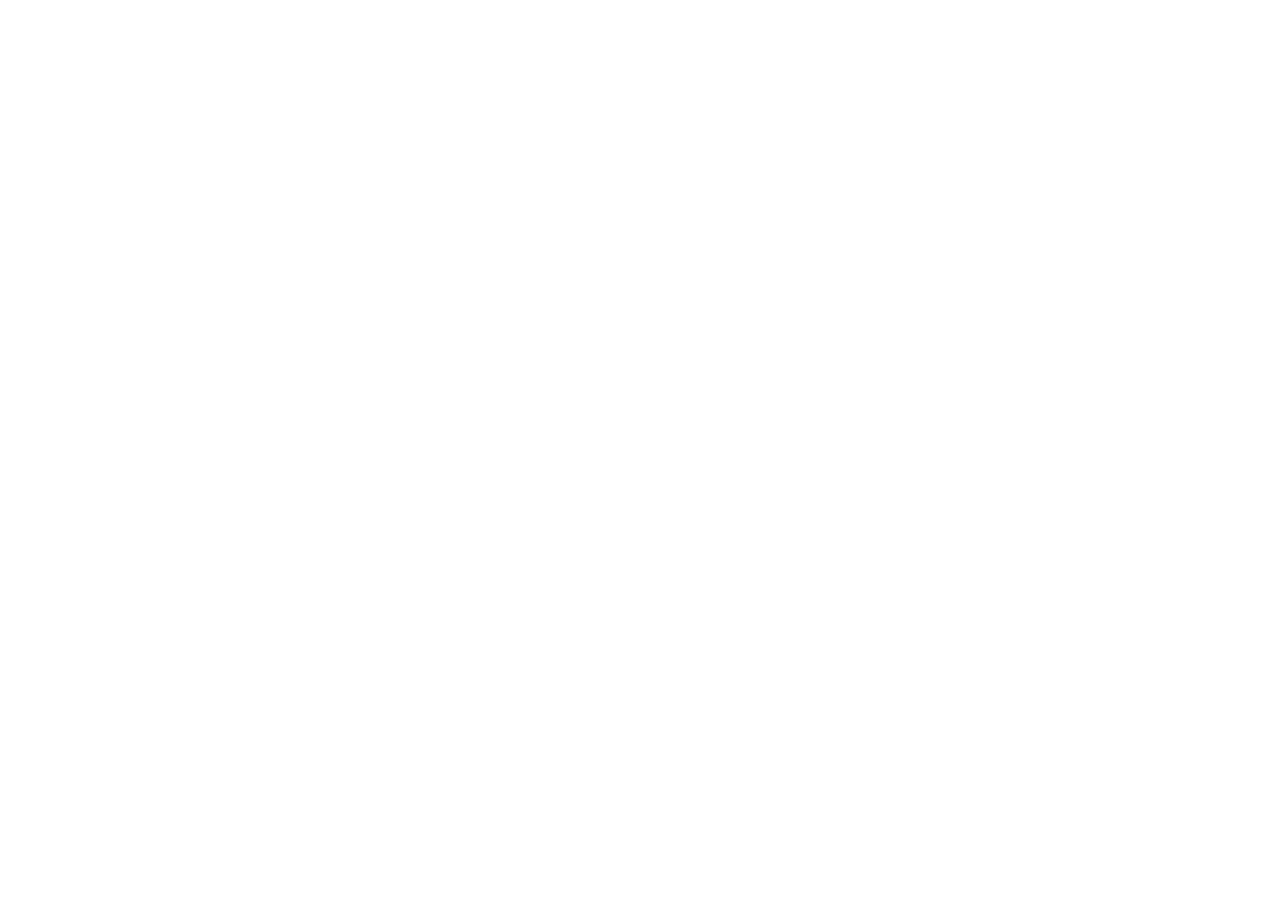
==== projeto_04_blog_noticias/index.html @ 4b63ac45 "iniciando o projeto" ====
<!DOCTYPE html>
<html lang="pt-br">
<head>
    <meta charset="UTF-8">
    <meta name="viewport" content="width=device-width, initial-scale=1.0">
    <title>Portal de Notícias</title>

    <link rel="stylesheet" href="styles/index.css">

</head>
<body>
    
</body>
</html>
---- projeto_04_blog_noticias/styles/index.css ----
@import url(index.css);
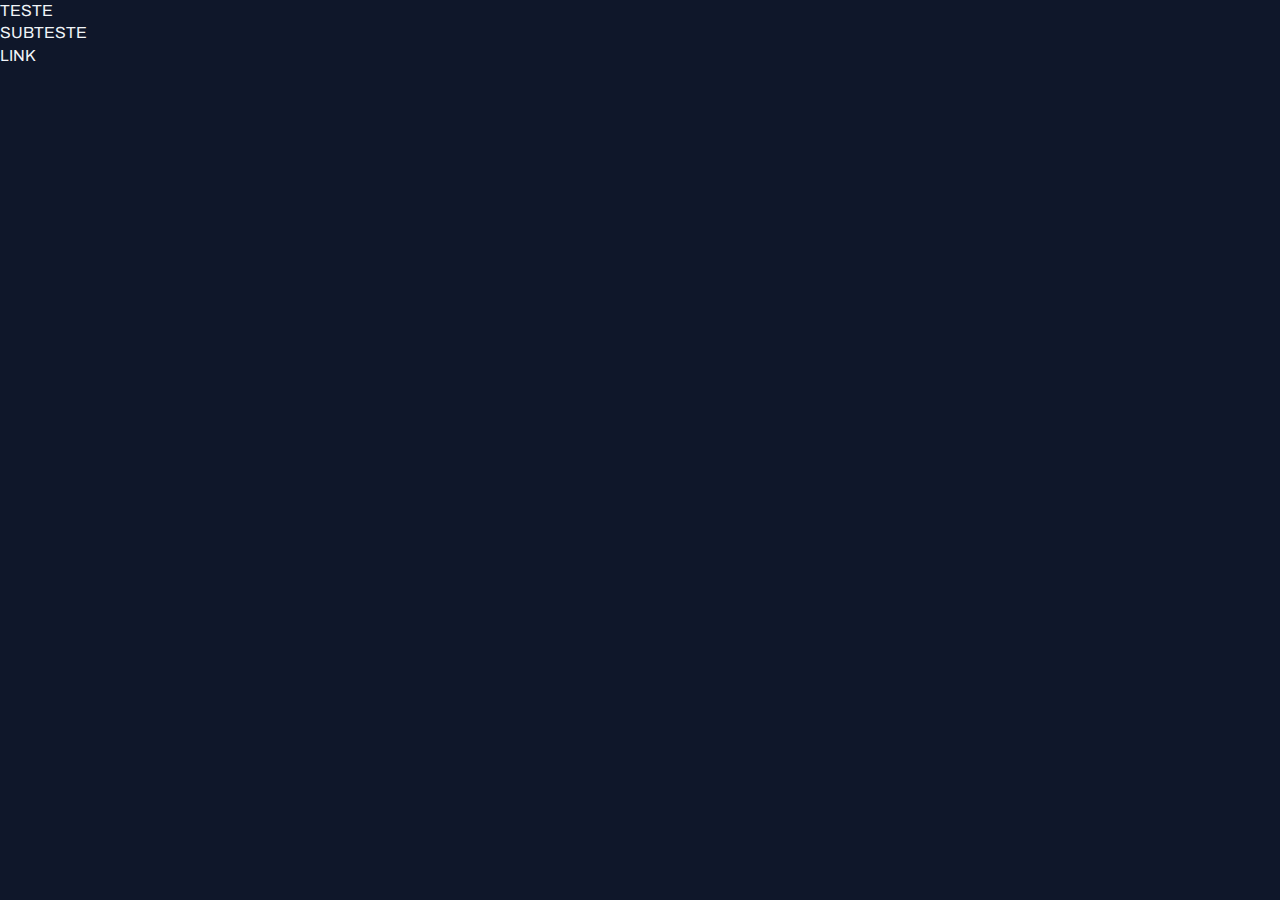
==== commit 90b7e5e0: "organizando assets" ====
--- a/projeto_04_blog_noticias/index.html
+++ b/projeto_04_blog_noticias/index.html
@@ -1,14 +1,22 @@
 <!DOCTYPE html>
 <html lang="pt-br">
 <head>
+
+    <link rel="preconnect" href="https://fonts.googleapis.com">
+    <link rel="preconnect" href="https://fonts.gstatic.com" crossorigin>
+
+    
     <meta charset="UTF-8">
     <meta name="viewport" content="width=device-width, initial-scale=1.0">
     <title>Portal de Notícias</title>
 
     <link rel="stylesheet" href="styles/index.css">
+    <link href="https://fonts.googleapis.com/css2?family=Archivo:ital,wght@0,100..900;1,100..900&display=swap" rel="stylesheet">
 
 </head>
 <body>
-    
+    <h1>TESTE</h1>
+    <H2>SUBTESTE</H2>
+    <a href="#">LINK</a>
 </body>
 </html>--- a/projeto_04_blog_noticias/styles/index.css
+++ b/projeto_04_blog_noticias/styles/index.css
@@ -1 +1 @@
-@import url(index.css);+@import url(global.css);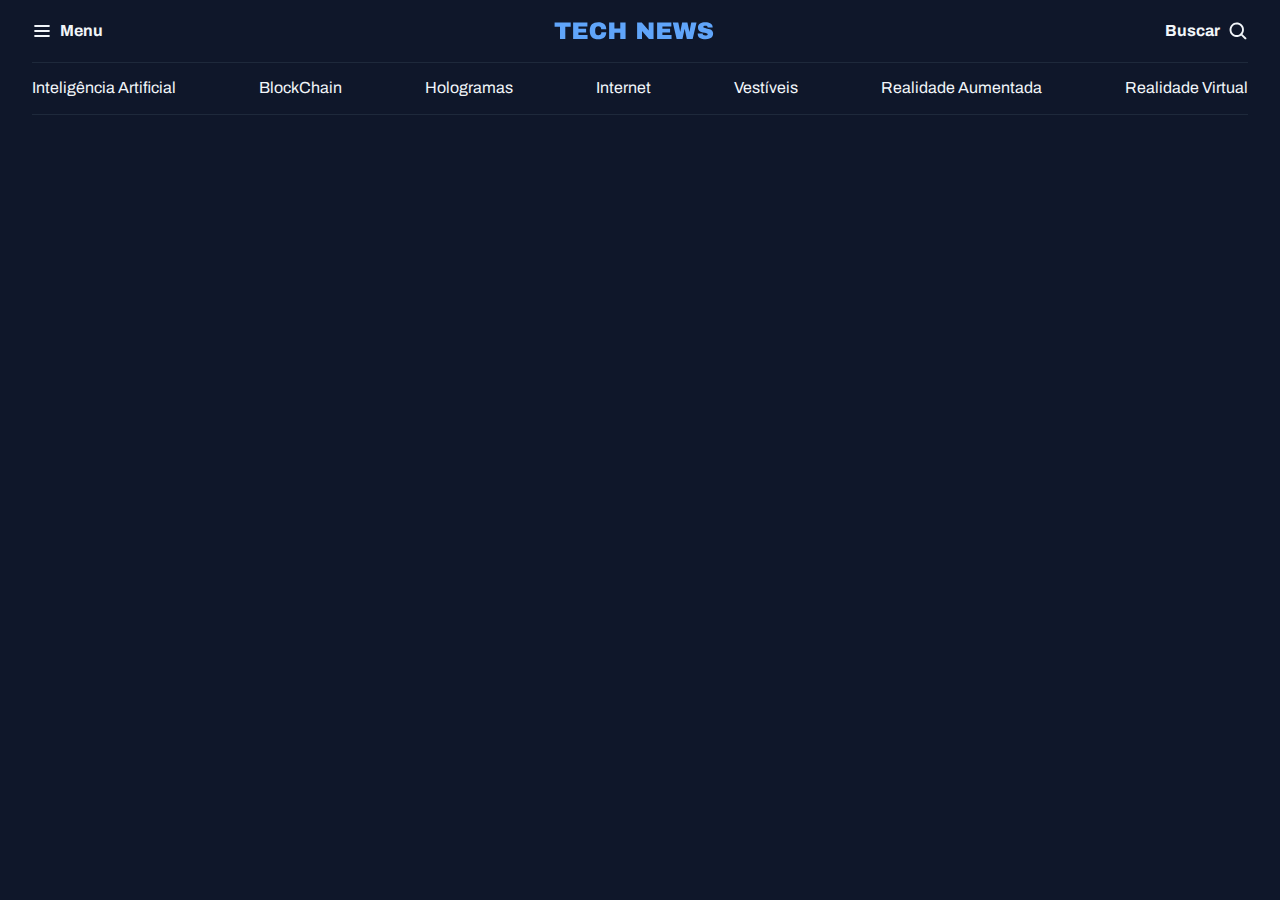
==== commit 0526d687: "criando e estilizando o header" ====
--- a/projeto_04_blog_noticias/index.html
+++ b/projeto_04_blog_noticias/index.html
@@ -15,8 +15,34 @@
 
 </head>
 <body>
-    <h1>TESTE</h1>
-    <H2>SUBTESTE</H2>
-    <a href="#">LINK</a>
+    <header class="container">
+        <nav id="primary" class="grid grid-flow-col">
+            <div>
+                <img src="assets/icons/List.svg" alt="listagem de menu">
+                <strong>Menu</strong>
+            </div>
+            
+            <div>
+                <img src="assets/logo.svg" alt="Tech News">
+            </div>
+
+            <div>
+                <strong>Buscar</strong>
+                <img src="assets/icons/MagnifyingGlass.svg" alt="icone de lupa para pesquisa">
+            </div>
+        </nav>
+
+        <nav id="secondary" class="grid grid-flow-col">
+            
+            <a href="#">Inteligência Artificial</a>
+            <a href="#">BlockChain</a>
+            <a href="#">Hologramas</a>
+            <a href="#">Internet</a>
+            <a href="#">Vestíveis</a>
+            <a href="#">Realidade Aumentada</a>
+            <a href="#">Realidade Virtual</a>
+
+        </nav>
+    </header>
 </body>
 </html>--- a/projeto_04_blog_noticias/styles/index.css
+++ b/projeto_04_blog_noticias/styles/index.css
@@ -1 +1,2 @@
-@import url(global.css);+@import url(global.css);
+@import url(header.css);
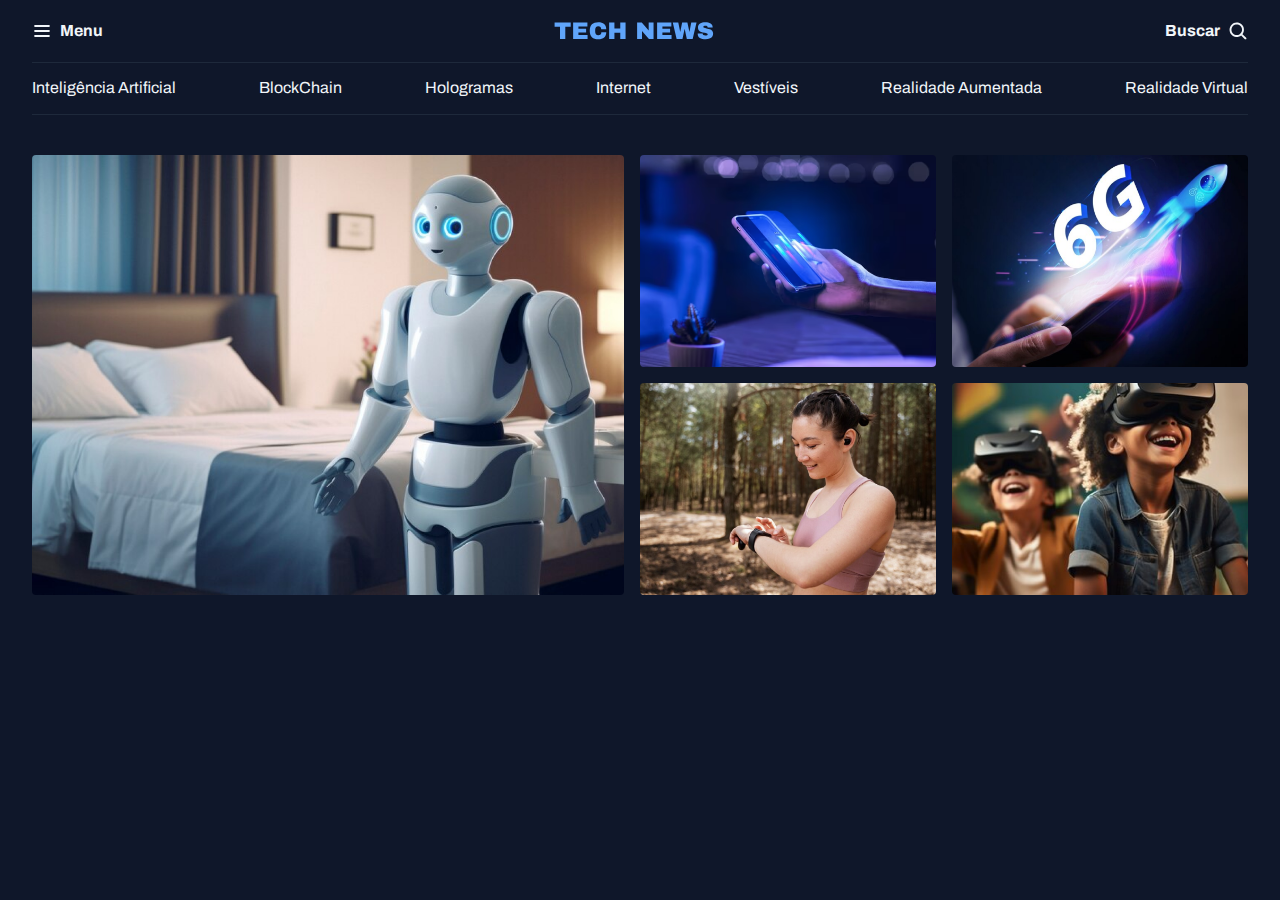
==== commit fa38a1b8: "estruturando a seção destaques" ====
--- a/projeto_04_blog_noticias/index.html
+++ b/projeto_04_blog_noticias/index.html
@@ -44,5 +44,28 @@
 
         </nav>
     </header>
+
+    <main class="grid container">
+        <section id="featured" class="grid grid-flow-col gap-16">
+            <div>
+                <img src="assets/images/Image 01.png" alt="">
+            </div>
+            <div class="grid grid-cols-2 gap-16">
+                <div>
+                    <img src="assets/images/Image 02.png" alt="">
+                </div>
+                <div>
+                    <img src="assets/images/Image 03.png" alt="">
+                </div>
+                <div>
+                    <img src="assets/images/Image 04.png" alt="">
+                </div>
+                <div>
+                    <img src="assets/images/Image 05.png" alt="">
+                </div>
+
+            </div>
+        </section>
+    </main>
 </body>
 </html>--- a/projeto_04_blog_noticias/styles/index.css
+++ b/projeto_04_blog_noticias/styles/index.css
@@ -1,2 +1,6 @@
 @import url(global.css);
+@import url(utility.css);
 @import url(header.css);
+@import url(sections.css);
+
+
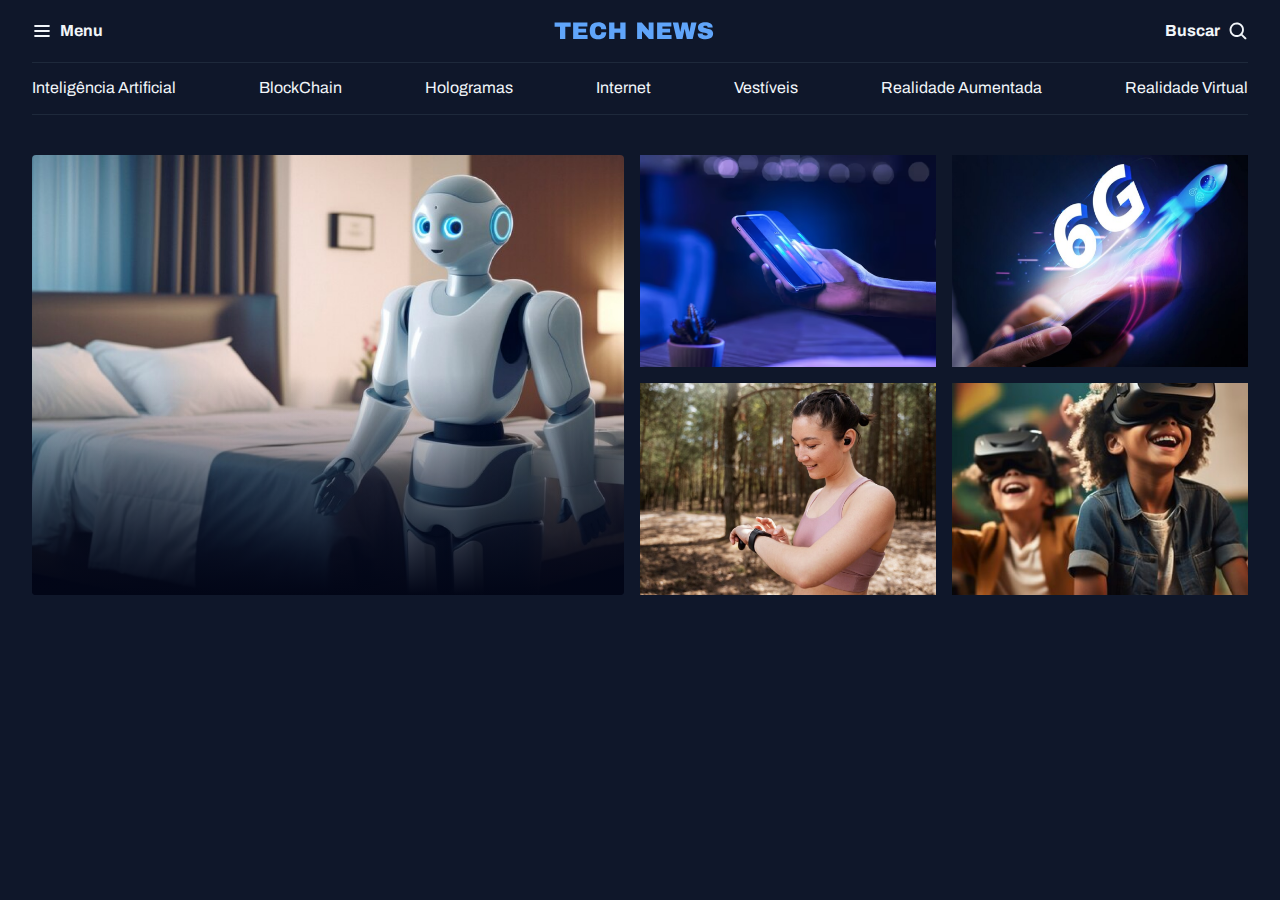
==== commit 6a6dc1bd: "adicionando fundo com degrade" ====
--- a/projeto_04_blog_noticias/index.html
+++ b/projeto_04_blog_noticias/index.html
@@ -47,7 +47,7 @@
 
     <main class="grid container">
         <section id="featured" class="grid grid-flow-col gap-16">
-            <div>
+            <div class="card">
                 <img src="assets/images/Image 01.png" alt="">
             </div>
             <div class="grid grid-cols-2 gap-16">
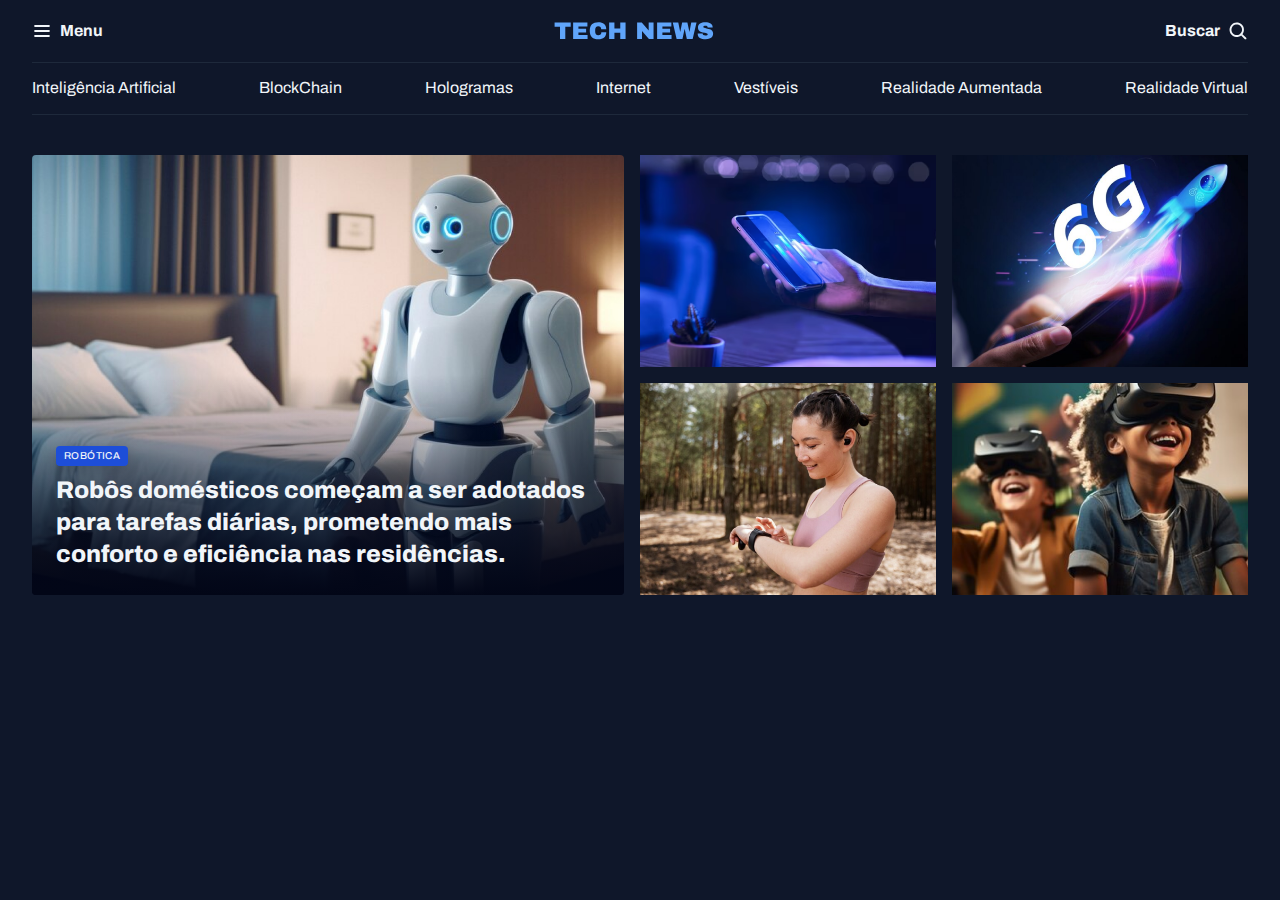
==== commit 1cc9eb73: "ajustando conteudo do card" ====
--- a/projeto_04_blog_noticias/index.html
+++ b/projeto_04_blog_noticias/index.html
@@ -47,9 +47,18 @@
 
     <main class="grid container">
         <section id="featured" class="grid grid-flow-col gap-16">
-            <div class="card">
+            <figure class="card">
                 <img src="assets/images/Image 01.png" alt="">
-            </div>
+
+                <figcaption>
+                    <span class="content-tag">Robótica</span>
+                    <h2 class="text-2xl"> 
+                        Robôs domésticos começam a ser adotados para
+                         tarefas diárias, prometendo mais conforto e 
+                         eficiência nas residências.
+                    </h2>
+                </figcaption>
+            </figure>
             <div class="grid grid-cols-2 gap-16">
                 <div>
                     <img src="assets/images/Image 02.png" alt="">
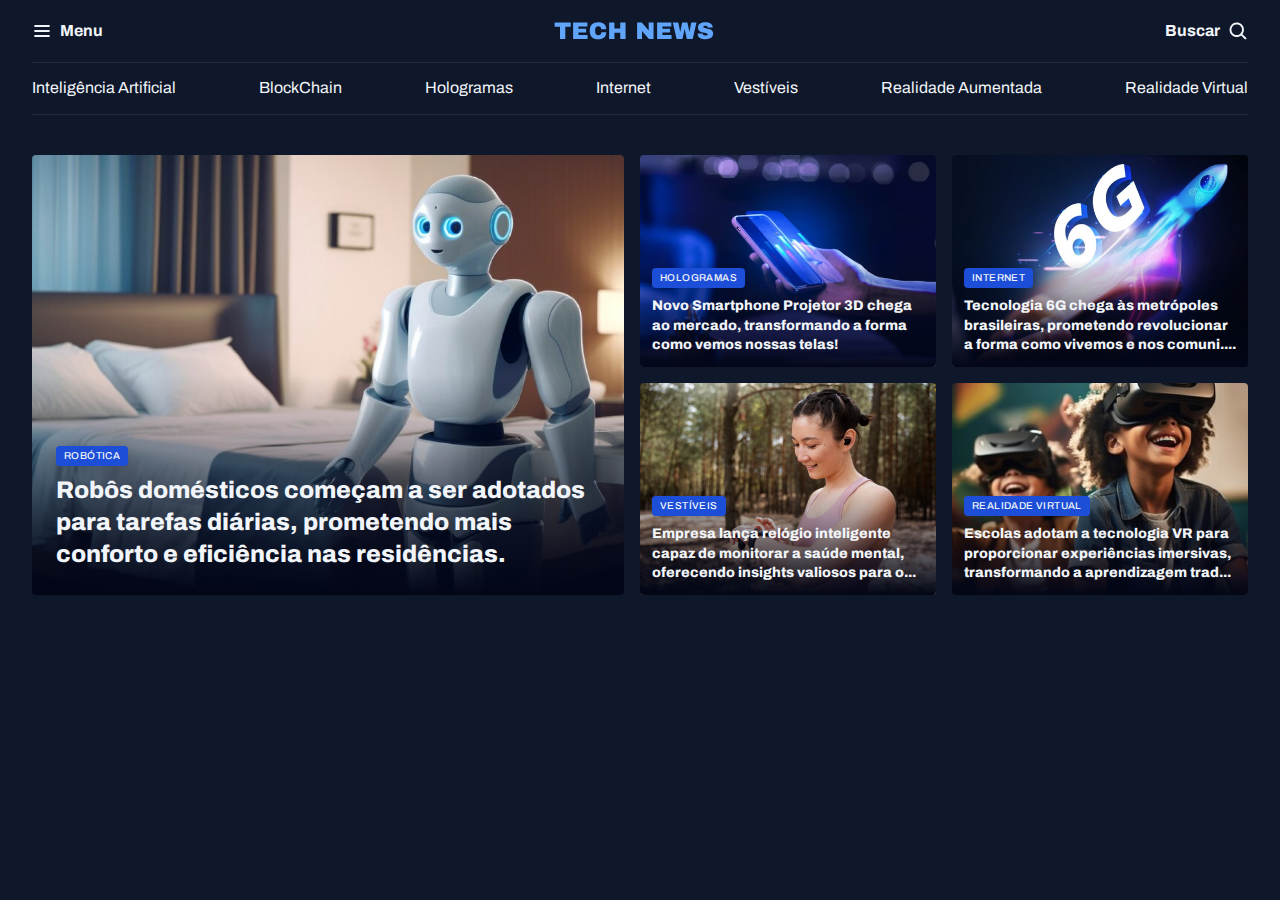
==== commit 5a130913: "finalizando a seção destaques" ====
--- a/projeto_04_blog_noticias/index.html
+++ b/projeto_04_blog_noticias/index.html
@@ -60,18 +60,51 @@
                 </figcaption>
             </figure>
             <div class="grid grid-cols-2 gap-16">
-                <div>
+                <figure class="card">
                     <img src="assets/images/Image 02.png" alt="">
-                </div>
-                <div>
+
+                    <figcaption>
+                        <span class="content-tag">Hologramas</span>
+                        <h2 class="text-lg"> 
+                            Novo Smartphone Projetor 3D chega ao mercado, 
+                            transformando a forma como vemos nossas telas!
+                        </h2>
+                    </figcaption>
+                </figure>
+                <figure class="card">
                     <img src="assets/images/Image 03.png" alt="">
-                </div>
-                <div>
+
+                    <figcaption>
+                        <span class="content-tag">Internet</span>
+                        <h2 class="text-lg"> 
+                            Tecnologia 6G chega às metrópoles brasileiras, 
+                            prometendo revolucionar a forma como vivemos e nos comuni....
+                        </h2>
+                    </figcaption>
+                </figure>
+                <figure class="card">
                     <img src="assets/images/Image 04.png" alt="">
-                </div>
-                <div>
+
+                    <figcaption>
+                        <span class="content-tag">Vestíveis</span>
+                        <h2 class="text-lg"> 
+                            Empresa lança relógio inteligente capaz de monitorar a saúde mental, 
+                            oferecendo insights valiosos para o...
+
+                        </h2>
+                    </figcaption>
+                </figure>
+                <figure class="card">
                     <img src="assets/images/Image 05.png" alt="">
-                </div>
+
+                    <figcaption>
+                        <span class="content-tag">Realidade Virtual</span>
+                        <h2 class="text-lg"> 
+                            Escolas adotam a tecnologia VR para proporcionar experiências imersivas,
+                             transformando a aprendizagem trad...
+                        </h2>
+                    </figcaption>
+                </figure>
 
             </div>
         </section>
